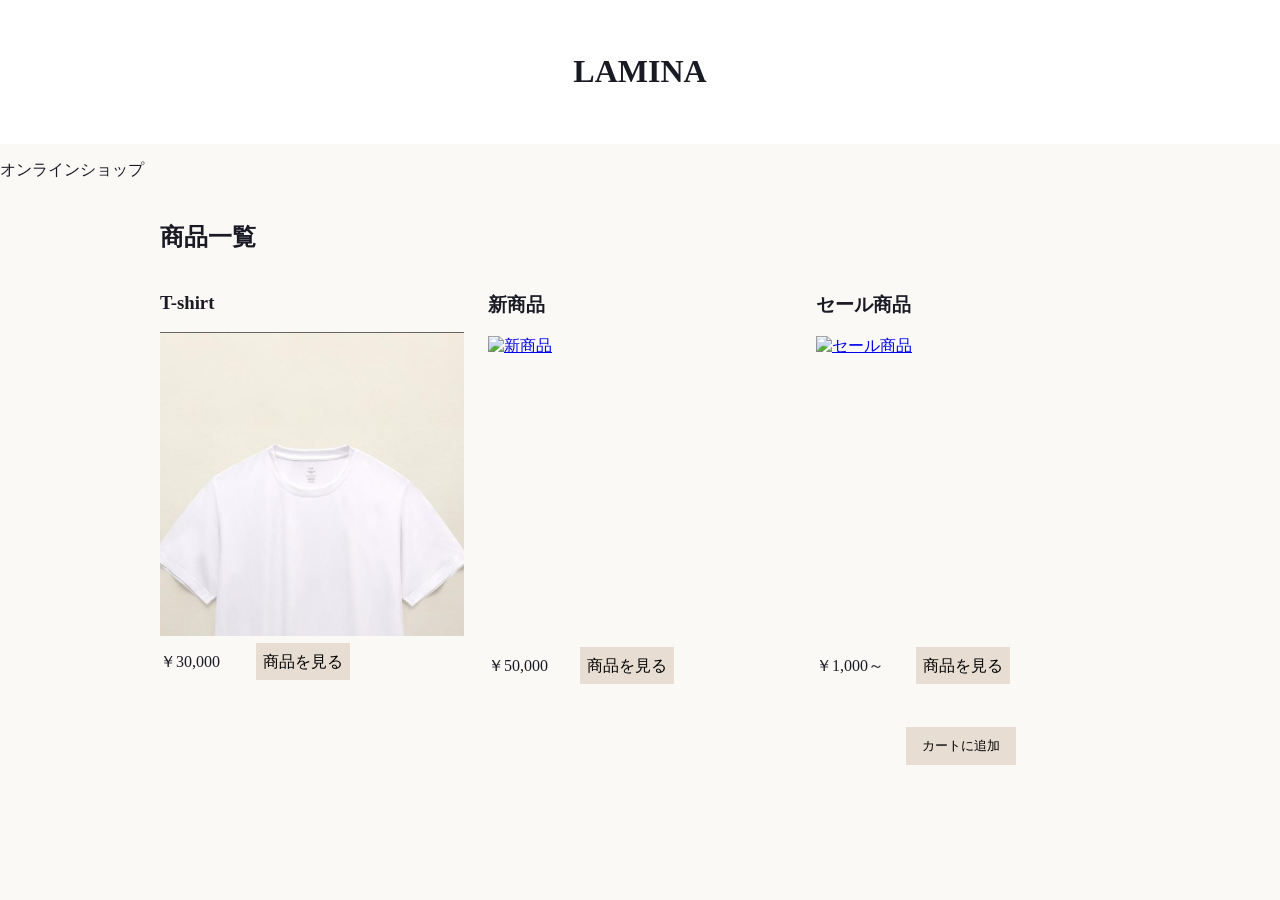
==== index.html @ 11a7155b "Add files via upload" ====
<!DOCTYPE html>
<html lang="ja">
<head>
    <meta charset="UTF-8">
    <meta name="viewport" content="width=device-width, initial-scale=1.0">
    <title>アパレルサイト</title>
    <link rel="stylesheet" href="style.css">
    <script src="script.js" defer></script>
</head>
<body>
  <header>
    <h1>
        LAMINA
    </h1>
  </header>
<p>
    オンラインショップ
</p>
  <main>
    <h2>
        商品一覧
    </h2>
    <div id="list"class="list">
      <productcard class="product">
        <h3>T-shirt</h3>
<a href="T-shirt.html">
        <img src="images/T-shirt.png" alt="T-shirt">
        </a>
        <p>￥30,000&emsp;&emsp;
          
          <a href="new-items.html" class="look-items">商品を見る</a></p>
           
      </productcard>

      <section class="new-img">
        <h3>新商品</h3>
        <a href="new-items.html">
        <img src="https://placehold.jp/400x400.png" alt="新商品">
          </a>
        <p>￥50,000&emsp;&emsp;<a href="new-items.html" class="look-items">商品を見る</a></p>
      </section>

      <article class="new-img">
        <h3> セール商品</h3>
        <a href="sale.html">
        <img src="https://placehold.jp/400x400.png" alt="セール商品">
        </a>
        <p>￥1,000～&emsp;&emsp;<a href="new-items.html" class="look-items">商品を見る</a></p>
         <button class="add-cart">カートに追加</button> 
      </article>

    </div>

</main>
</body>
</html>
---- style.css ----
*{
    box-sizing: border-box;
}

body{
    margin: 0;
    font-family: "Comic Sans MS";
    color:#1a1a24;
    background-color: #faf9f6;
}

header{
    padding: 32px 20px;
    text-align: center;
    background-color:#fff ;
}

main{
    max-width: 1000px;
    margin: 40px auto;
    padding: 0 20px;
}

.list{
    display: grid;
    grid-template-columns: repeat(3,1fr);
    gap: 24px;
}


.product img,
.new-img img {
    width: 100%;
    aspect-ratio: 1 / 1;
    object-fit: cover;
    display: block;
}


.look-items{
       padding: 10px 7px;
    border: none;
    background-color:#E7DDD2;
    color: black;
    text-decoration: none;
}

.look-items:hover{
    
    background-color: #D7C9BA;
}

.add-cart{
    display: block;
    padding: 10px 16px;
    border: none;
    background-color:#E7DDD2;
    margin-top: 50px;
    margin-left: 90px;
}

.add-cart:hover{
    opacity: 0.8;
    background-color:#D7C9BA;
}

@media(max-width:600px){
    .list{
    grid-template-columns: repeat(2,1fr);
    gap:12px;
    }
    

    .product img,
.new-img img {
    width: 100%;
    aspect-ratio: 1 / 1;
    object-fit: cover;
    display: block;
}
}
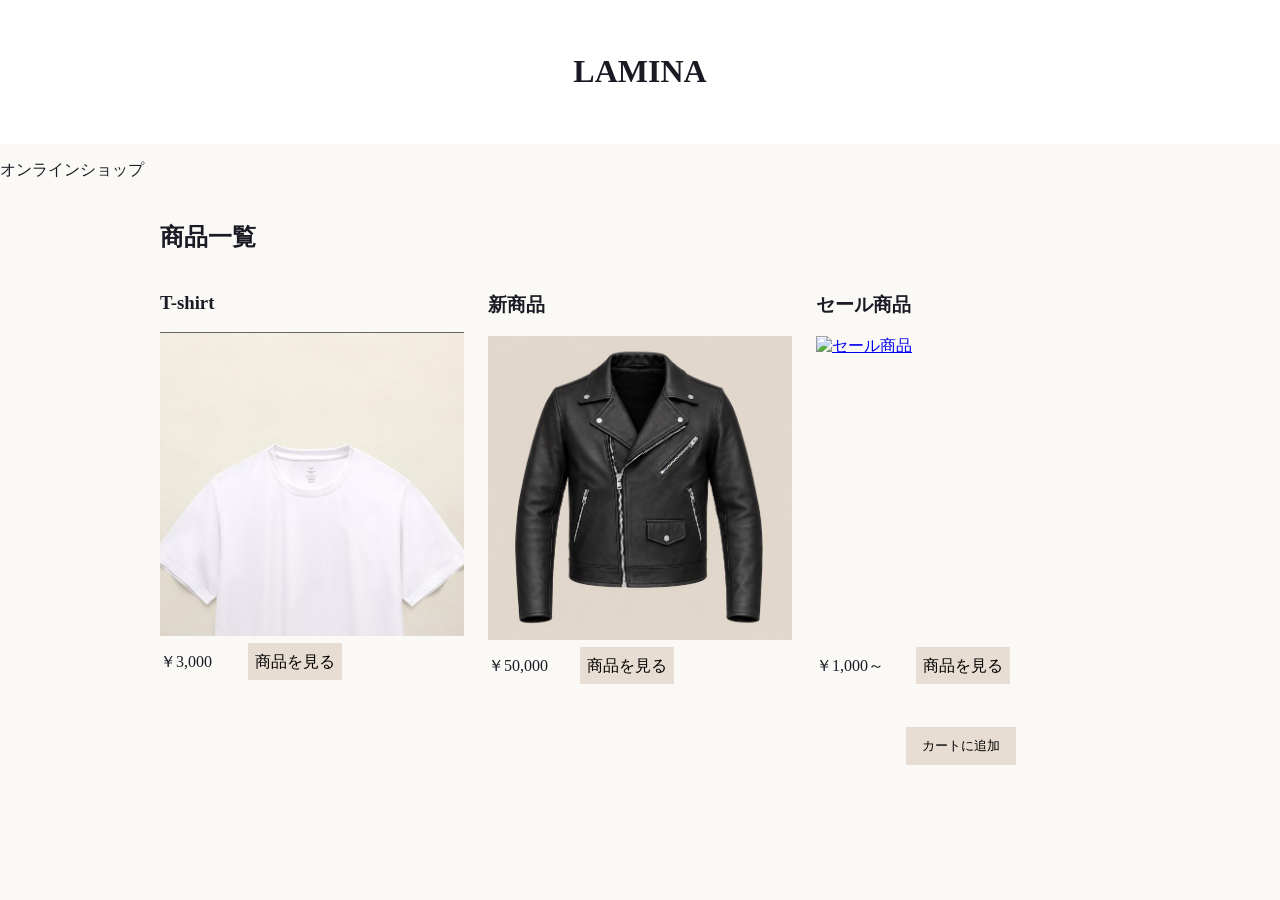
==== commit ef4ee410: "Modify product listings and images in index.html Updated product details and images in the online sh" ====
--- a/index.html
+++ b/index.html
@@ -26,7 +26,7 @@
 <a href="T-shirt.html">
         <img src="images/T-shirt.png" alt="T-shirt">
         </a>
-        <p>￥30,000&emsp;&emsp;
+        <p>￥3,000&emsp;&emsp;
           
           <a href="new-items.html" class="look-items">商品を見る</a></p>
            
@@ -35,7 +35,7 @@
       <section class="new-img">
         <h3>新商品</h3>
         <a href="new-items.html">
-        <img src="https://placehold.jp/400x400.png" alt="新商品">
+        <img src="images/beige.png" alt="新商品">
           </a>
         <p>￥50,000&emsp;&emsp;<a href="new-items.html" class="look-items">商品を見る</a></p>
       </section>
@@ -53,4 +53,4 @@
 
 </main>
 </body>
-</html>+</html>
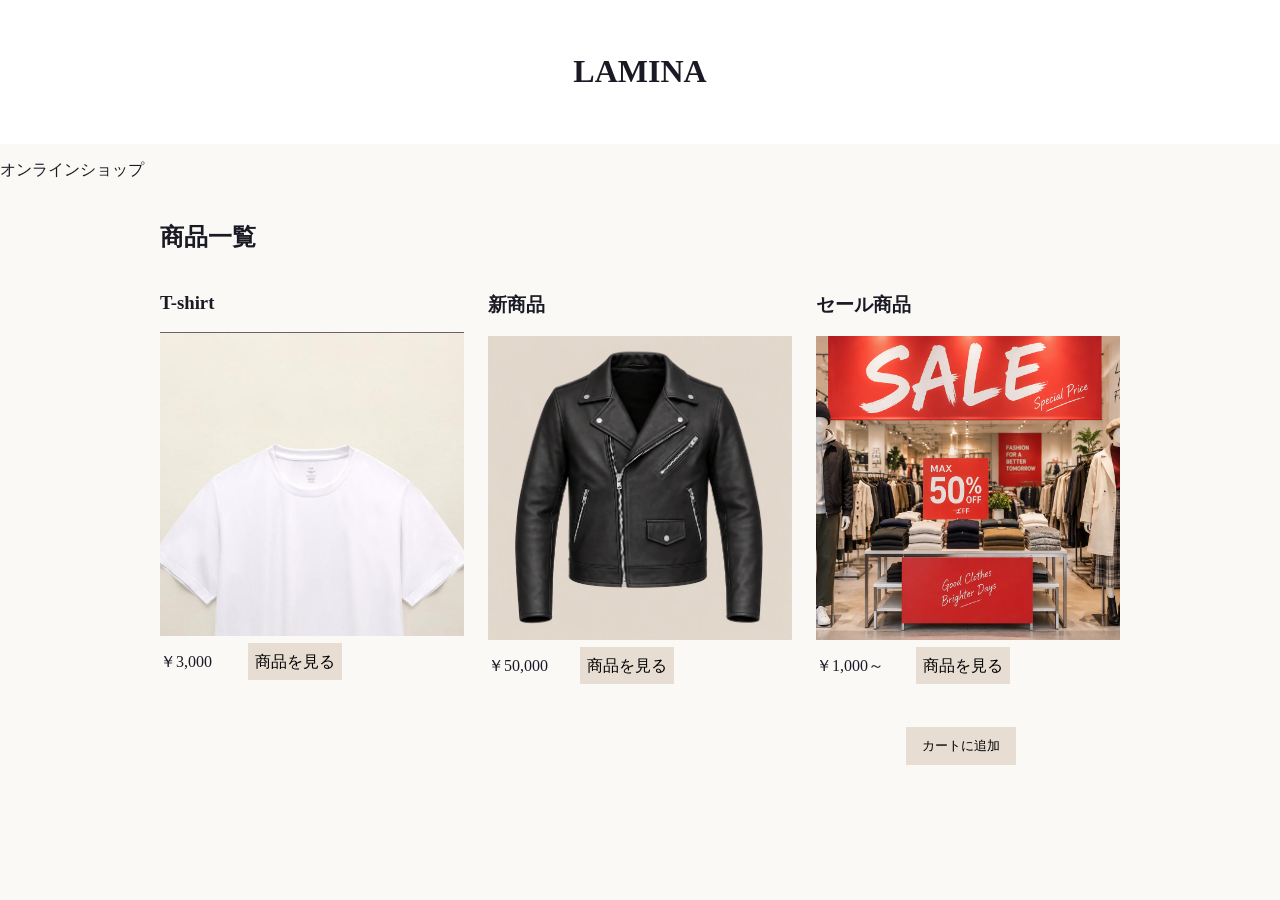
==== commit ce8ca330: "Add files via upload" ====
--- a/index.html
+++ b/index.html
@@ -28,7 +28,7 @@
         </a>
         <p>￥3,000&emsp;&emsp;
           
-          <a href="new-items.html" class="look-items">商品を見る</a></p>
+          <a href="T-shirt.html" class="look-items">商品を見る</a></p>
            
       </productcard>
 
@@ -43,14 +43,14 @@
       <article class="new-img">
         <h3> セール商品</h3>
         <a href="sale.html">
-        <img src="https://placehold.jp/400x400.png" alt="セール商品">
+        <img src="images/sale.png" alt="セール商品">
         </a>
-        <p>￥1,000～&emsp;&emsp;<a href="new-items.html" class="look-items">商品を見る</a></p>
-         <button class="add-cart">カートに追加</button> 
+        <p>￥1,000～&emsp;&emsp;<a href="sale.html" class="look-items">商品を見る</a></p>
+         <button class="add-cart" >カートに追加</button> 
       </article>
 
     </div>
 
 </main>
 </body>
-</html>
+</html>
